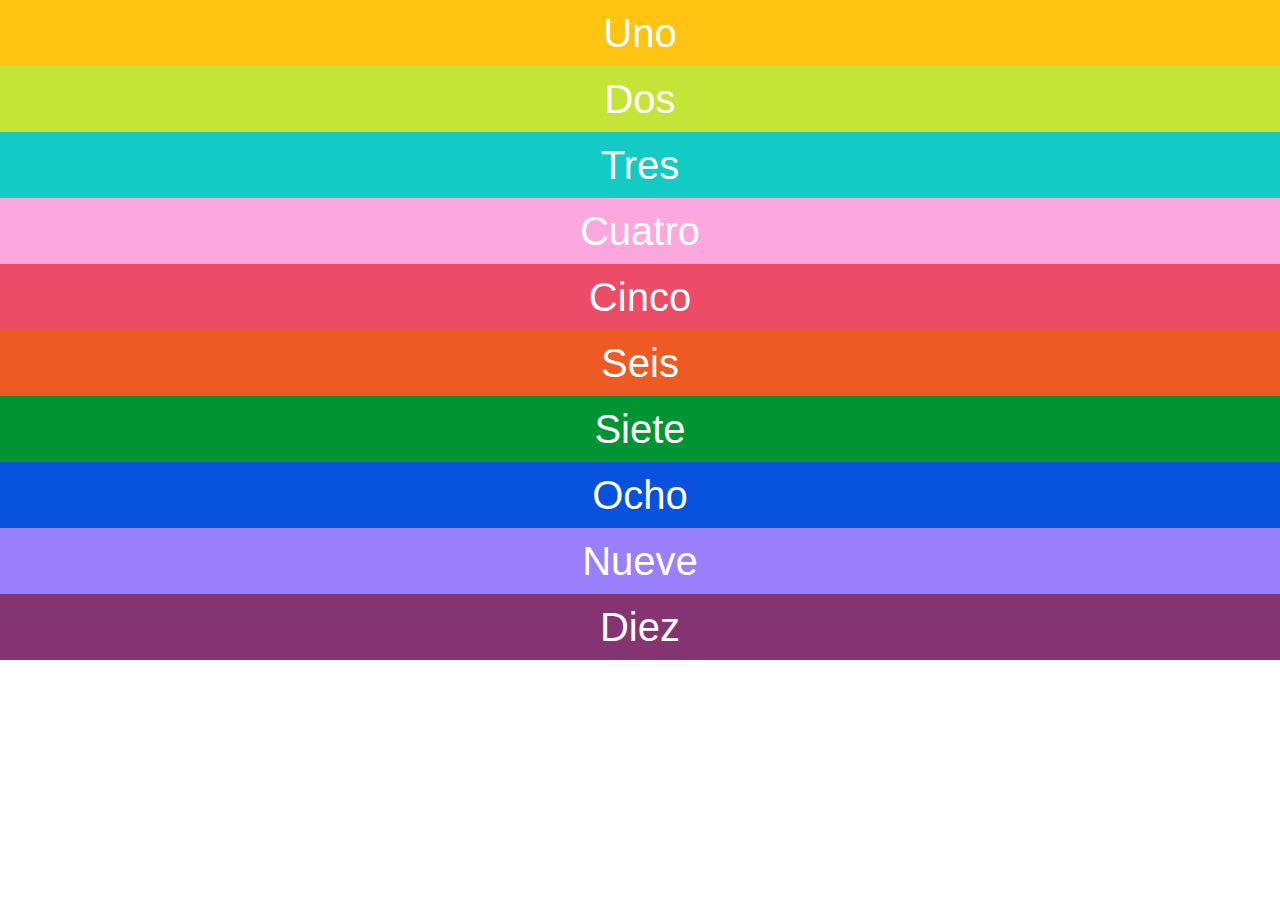
==== ejercicio-1/index.html @ f61261f4 "+1" ====
<!DOCTYPE html>
<html>
	<head>
		<title>Aprendiendo Flexbox</title>
		<meta charset="UTF-8">
		<meta name="viewport" content="width=device-width, initial-scale=1.0">
		<link rel="stylesheet" href="style.css">
	</head>
	<body>
		
		<div class="contenedor">
			<div class="caja caja1">Uno</div>
			<div class="caja caja2">Dos</div>
			<div class="caja caja3">Tres</div>
			<div class="caja caja4">Cuatro</div>
			<div class="caja caja5">Cinco</div>
			<div class="caja caja6">Seis</div>
			<div class="caja caja7">Siete</div>
			<div class="caja caja8">Ocho</div>
			<div class="caja caja9">Nueve</div>
			<div class="caja caja10">Diez</div>
		</div>

	</body>
</html>
---- ejercicio-1/style.css ----
/*! normalize.css v8.0.0 | MIT License | github.com/necolas/normalize.css */
button,hr,input{overflow:visible}progress,sub,sup{vertical-align:baseline}[type=checkbox],[type=radio],legend{box-sizing:border-box;padding:0}html{line-height:1.15;-webkit-text-size-adjust:100%}body{margin:0}h1{font-size:2em;margin:.67em 0}hr{box-sizing:content-box;height:0}code,kbd,pre,samp{font-family:monospace,monospace;font-size:1em}a{background-color:transparent}abbr[title]{border-bottom:none;text-decoration:underline;text-decoration:underline dotted}b,strong{font-weight:bolder}small{font-size:80%}sub,sup{font-size:75%;line-height:0;position:relative}sub{bottom:-.25em}sup{top:-.5em}img{border-style:none}button,input,optgroup,select,textarea{font-family:inherit;font-size:100%;line-height:1.15;margin:0}button,select{text-transform:none}[type=button],[type=reset],[type=submit],button{-webkit-appearance:button}[type=button]::-moz-focus-inner,[type=reset]::-moz-focus-inner,[type=submit]::-moz-focus-inner,button::-moz-focus-inner{border-style:none;padding:0}[type=button]:-moz-focusring,[type=reset]:-moz-focusring,[type=submit]:-moz-focusring,button:-moz-focusring{outline:ButtonText dotted 1px}fieldset{padding:.35em .75em .625em}legend{color:inherit;display:table;max-width:100%;white-space:normal}textarea{overflow:auto}[type=number]::-webkit-inner-spin-button,[type=number]::-webkit-outer-spin-button{height:auto}[type=search]{-webkit-appearance:textfield;outline-offset:-2px}[type=search]::-webkit-search-decoration{-webkit-appearance:none}::-webkit-file-upload-button{-webkit-appearance:button;font:inherit}details{display:block}summary{display:list-item}[hidden],template{display:none}

/* Box-sizing border-box */
* { 
	-webkit-box-sizing: border-box;
	-moz-box-sizing: border-box;
	box-sizing: border-box;
}

body {
  font-family: "Helvetica Neue", Helvetica, Arial, sans-serif;
}

.caja {
	color: #fff;
	font-size: 2.5rem;
	text-align: center;
	padding: 10px;
}

.caja1 { background-color: #FFC312; }
.caja2 { background-color: #C4E538; }
.caja3 { background-color: #12CBC4; }
.caja4 { background-color: #FDA7DF; }
.caja5 { background-color: #ED4C67; }
.caja6 { background-color: #EE5A24; }
.caja7 { background-color: #009432; }
.caja8 { background-color: #0652DD; }
.caja9 { background-color: #9980FA; }
.caja10 { background-color: #833471; }
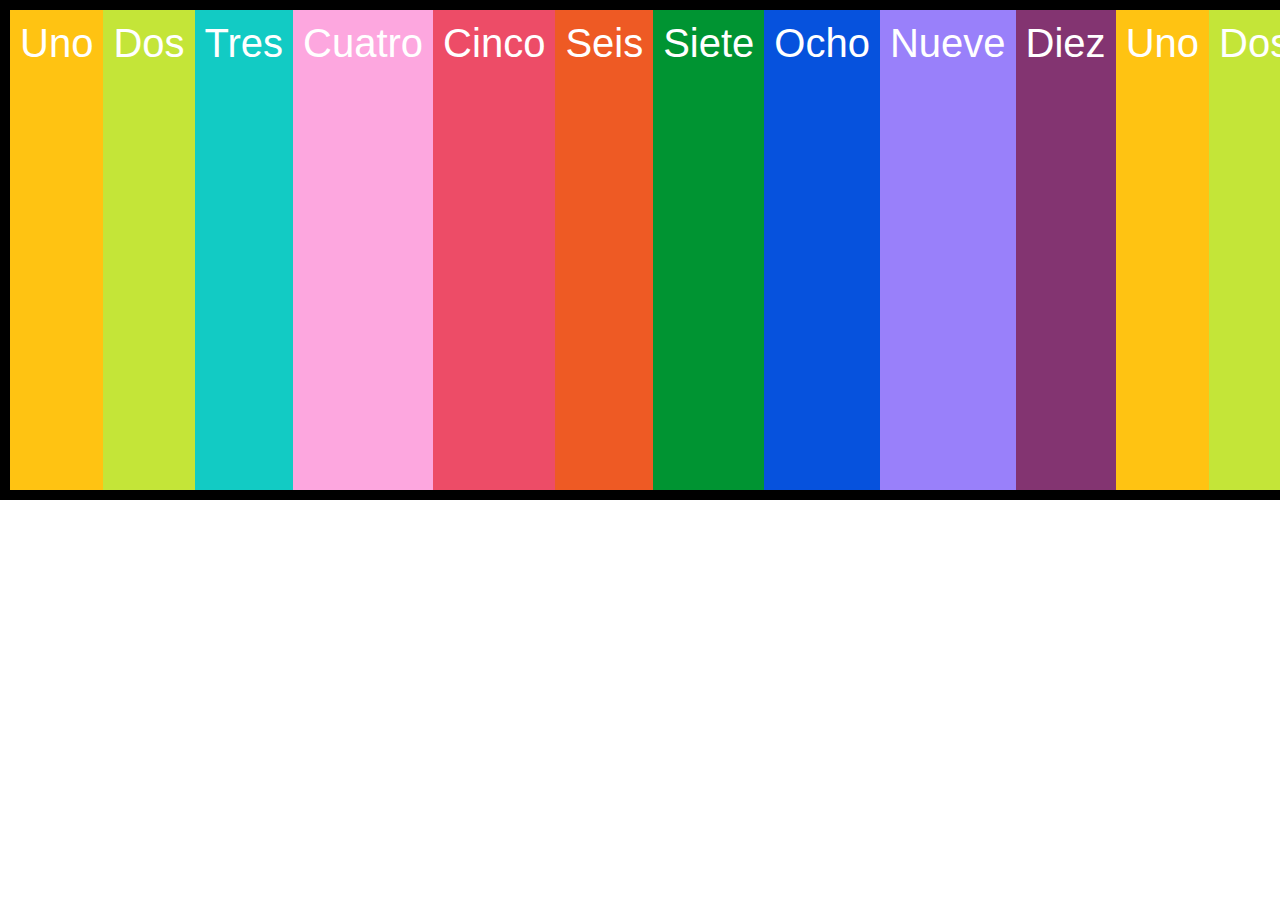
==== commit 5f1aa76c: "+1" ====
--- a/ejercicio-1/index.html
+++ b/ejercicio-1/index.html
@@ -19,6 +19,16 @@
 			<div class="caja caja8">Ocho</div>
 			<div class="caja caja9">Nueve</div>
 			<div class="caja caja10">Diez</div>
+			<div class="caja caja1">Uno</div>
+			<div class="caja caja2">Dos</div>
+			<div class="caja caja3">Tres</div>
+			<div class="caja caja4">Cuatro</div>
+			<div class="caja caja5">Cinco</div>
+			<div class="caja caja6">Seis</div>
+			<div class="caja caja7">Siete</div>
+			<div class="caja caja8">Ocho</div>
+			<div class="caja caja9">Nueve</div>
+			<div class="caja caja10">Diez</div>
 		</div>
 
 	</body>
--- a/ejercicio-1/style.css
+++ b/ejercicio-1/style.css
@@ -30,3 +30,10 @@
 .caja9 { background-color: #9980FA; }
 .caja10 { background-color: #833471; }
 
+.contenedor{
+	border: 10px solid black;
+	height: 500px;
+
+	/* Flex */
+	display: flex;
+}
